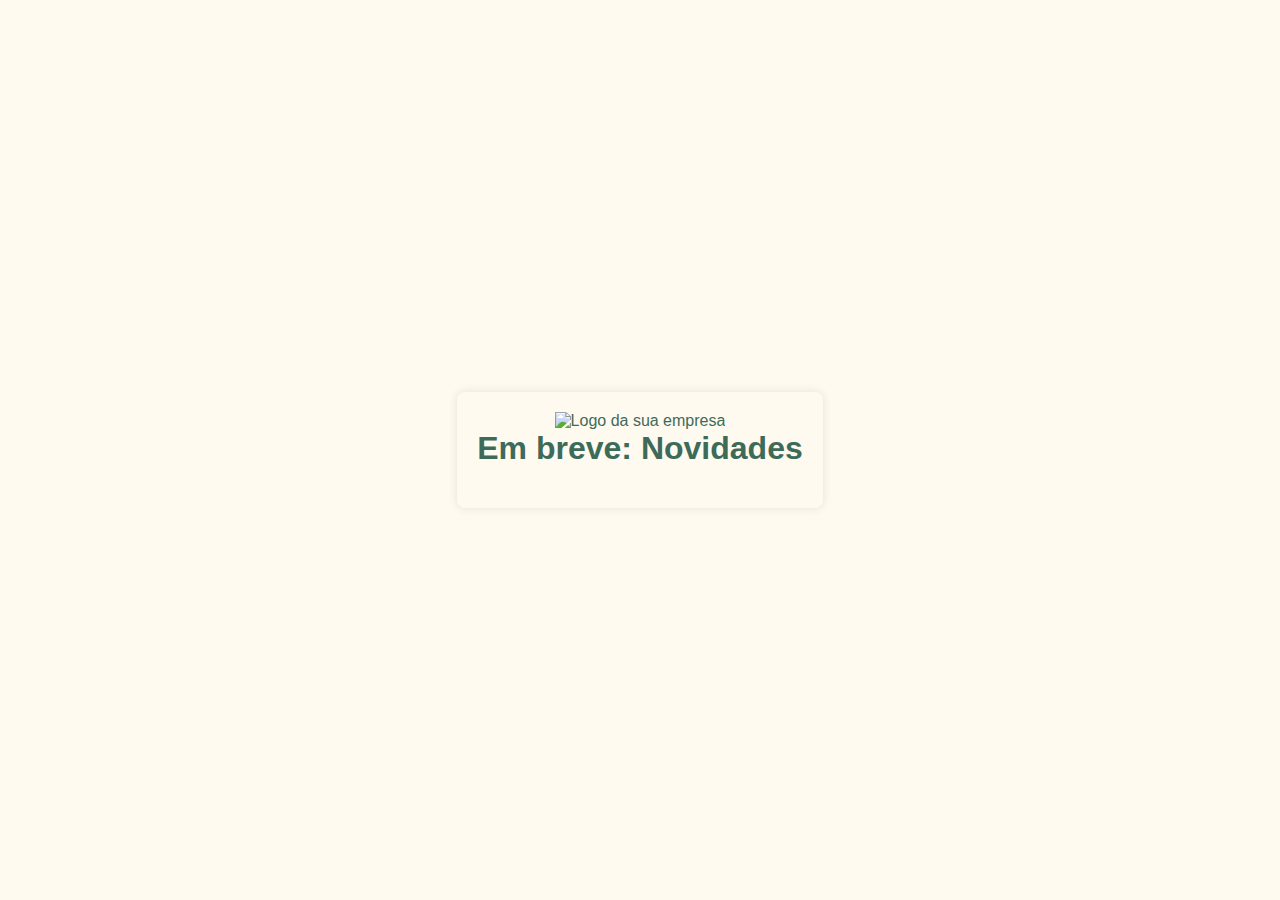
==== index.html @ e1c01711 "Add files via upload" ====
<!DOCTYPE html>
<html lang="pt-BR">
<head>
    <meta charset="UTF-8">
    <meta name="viewport" content="width=device-width, initial-scale=1.0">
    <title>Em breve: Novidades</title>
    <style>
        body {
            font-family: Arial, sans-serif;
            margin: 0;
            padding: 0;
            background-color: #FFFAF0;
            display: flex;
            justify-content: center;
            align-items: center;
            height: 100vh;
            text-align: center;
        }
        .container {
            background-color: #FFFAF0;
            padding: 20px;
            border-radius: 8px;
            box-shadow: 0 0 10px rgba(0, 0, 0, 0.1);
            color: #3E6B59; /* Cor do texto */
            font-family: Helvetica, Arial, sans-serif;
        }
        h1 {
            color: #3E6B59;
            font-family: Helvetica, Arial, sans-serif;
            margin-top: -20px;
        }
        p {
            color: #3E6B59;
            margin-top: 10px;
        }
        .logo {
            max-width: 100%;
            height: auto;
            margin-bottom: 20px;
        }
    </style>
</head>
<body>
    <div class="container">
        <!-- Imagem da logo -->
        <img class="logo" src="https://lh3.googleusercontent.com/u/0/drive-viewer/AKGpihasbDhyGX85E_A7X9hOeLJcjGggwmZnOUQqhpqt3ANOIvki8FFfJQSGv1xCVr5xY9MBbKnms3M5TJsJ9j9xTAw_CvL5=w1920-h868" alt="Logo da sua empresa">
        <!-- Título e texto -->
        <h1>Em breve: Novidades</h1>
    </div>
</body>
</html>
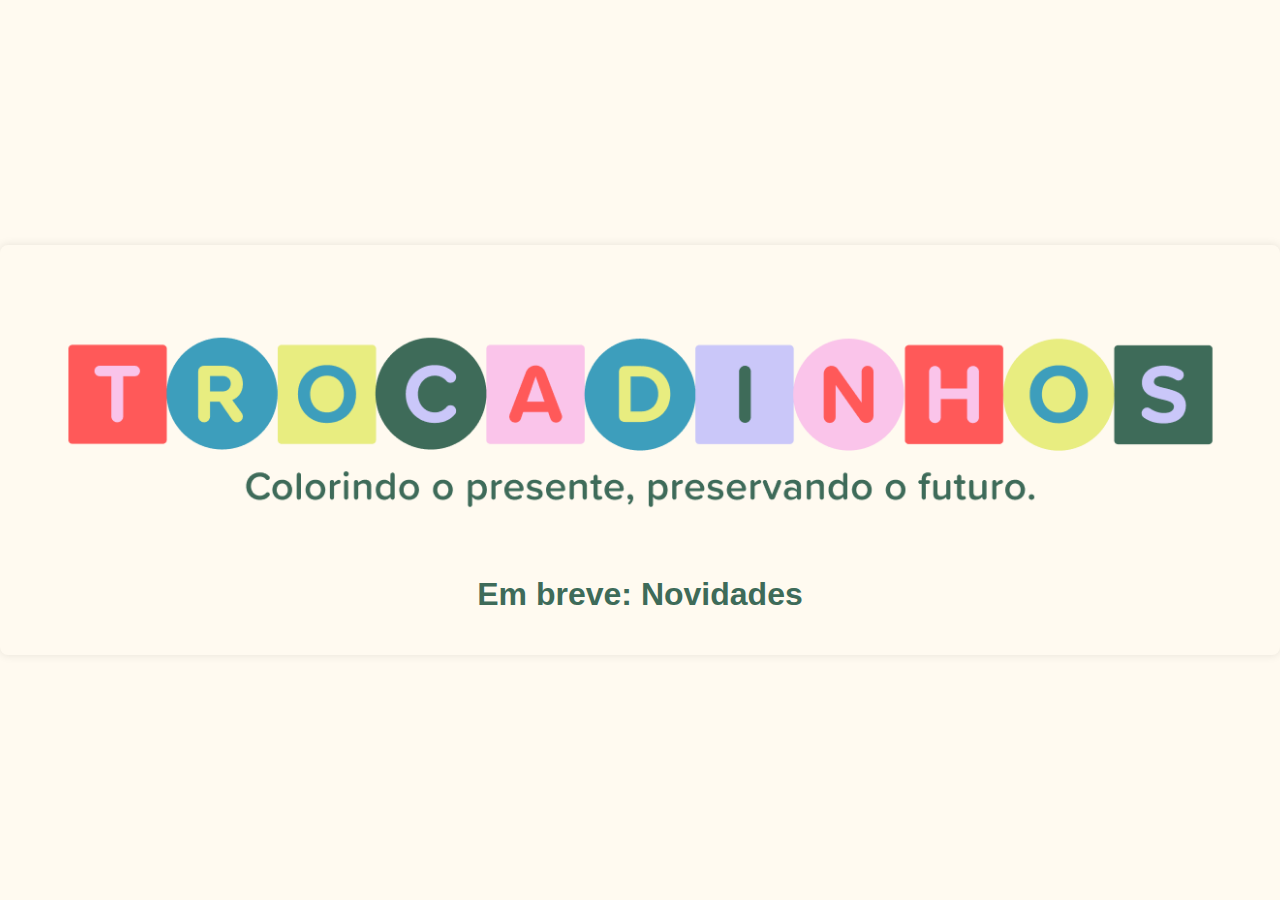
==== commit 030a3d0d: "Update index.html" ====
--- a/index.html
+++ b/index.html
@@ -43,7 +43,7 @@
 <body>
     <div class="container">
         <!-- Imagem da logo -->
-        <img class="logo" src="https://lh3.googleusercontent.com/u/0/drive-viewer/AKGpihasbDhyGX85E_A7X9hOeLJcjGggwmZnOUQqhpqt3ANOIvki8FFfJQSGv1xCVr5xY9MBbKnms3M5TJsJ9j9xTAw_CvL5=w1920-h868" alt="Logo da sua empresa">
+        <img class="logo" src="logo.png" alt="Logo da sua empresa">
         <!-- Título e texto -->
         <h1>Em breve: Novidades</h1>
     </div>
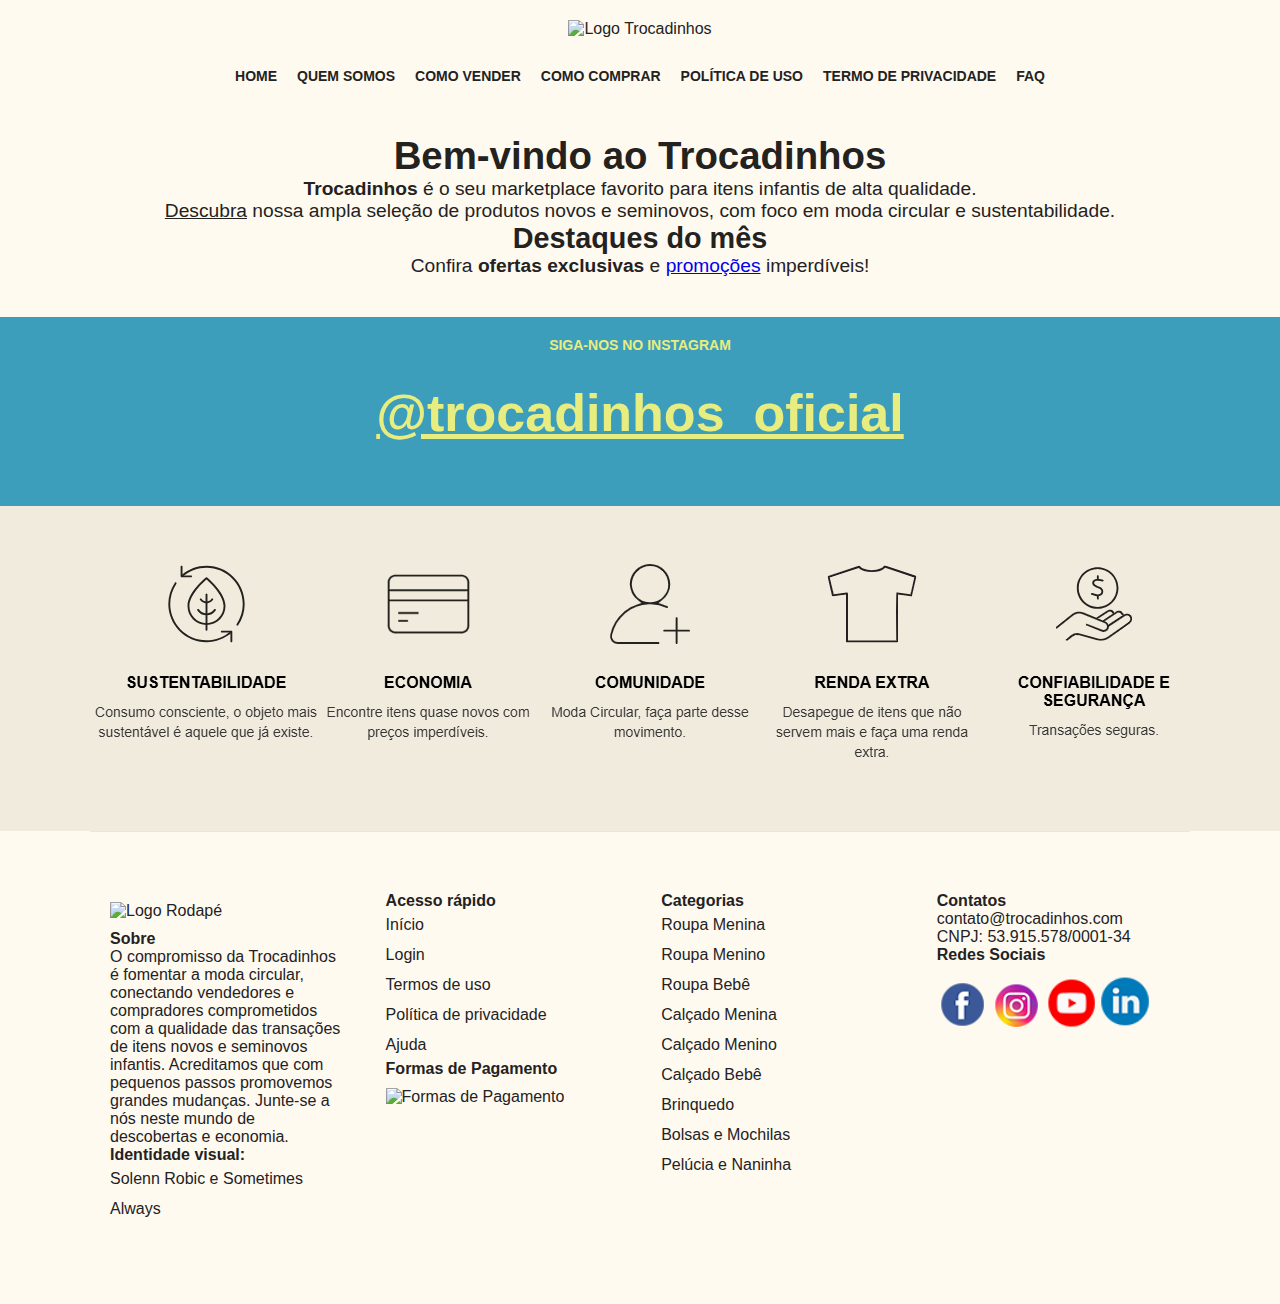
==== commit b49c98b9: "new_version" ====
--- a/index.html
+++ b/index.html
@@ -1,51 +1,49 @@
 <!DOCTYPE html>
-<html lang="pt-BR">
+<html lang="pt-br">
 <head>
     <meta charset="UTF-8">
     <meta name="viewport" content="width=device-width, initial-scale=1.0">
-    <title>Em breve: Novidades</title>
-    <style>
-        body {
-            font-family: Arial, sans-serif;
-            margin: 0;
-            padding: 0;
-            background-color: #FFFAF0;
-            display: flex;
-            justify-content: center;
-            align-items: center;
-            height: 100vh;
-            text-align: center;
-        }
-        .container {
-            background-color: #FFFAF0;
-            padding: 20px;
-            border-radius: 8px;
-            box-shadow: 0 0 10px rgba(0, 0, 0, 0.1);
-            color: #3E6B59; /* Cor do texto */
-            font-family: Helvetica, Arial, sans-serif;
-        }
-        h1 {
-            color: #3E6B59;
-            font-family: Helvetica, Arial, sans-serif;
-            margin-top: -20px;
-        }
-        p {
-            color: #3E6B59;
-            margin-top: 10px;
-        }
-        .logo {
-            max-width: 100%;
-            height: auto;
-            margin-bottom: 20px;
-        }
-    </style>
+    <title>FAQ - Trocadinhos</title>
+    <link rel="stylesheet" href="style.css">
 </head>
 <body>
-    <div class="container">
-        <!-- Imagem da logo -->
-        <img class="logo" src="logo.png" alt="Logo da sua empresa">
-        <!-- Título e texto -->
-        <h1>Em breve: Novidades</h1>
+
+    <!-- Carregar o Header -->
+    <div id="header"></div>
+
+    <!-- Área de conteúdo onde as páginas serão carregadas -->
+    <div id="content" class="palco">
+        <p>Carregando...</p>
     </div>
+
+    <!-- Carregar o Footer -->
+    <div id="footer"></div>
+
+    <script>
+        // Função para carregar o header e o footer
+        async function loadComponent(id, path) {
+            const response = await fetch(path);
+            const content = await response.text();
+            document.getElementById(id).innerHTML = content;
+        }
+
+        loadComponent("header", "header.html");
+        loadComponent("footer", "footer.html");
+
+        // Função para carregar o conteúdo principal
+        async function loadContent(page) {
+            try {
+                const response = await fetch(page);
+                const content = await response.text();
+                document.getElementById("content").innerHTML = content;
+            } catch (error) {
+                document.getElementById("content").innerHTML = "<p>Erro ao carregar o conteúdo. Tente novamente.</p>";
+            }
+        }
+
+        // Carrega a página inicial por padrão
+        loadContent('home.html');
+    </script>
+
 </body>
 </html>
--- a/style.css
+++ b/style.css
@@ -0,0 +1,158 @@
+/* Variáveis para facilitar a edição */
+:root {
+    --primary-bg-color: #FFFAF0;
+    --primary-text-color: #23221F;
+    --banner-bg-color: #3D9EBC;
+    --banner-text-color: #E8ED80;
+    --section-bg-color: #F1EBDD;
+    --font-family: 'Helvetica', sans-serif;
+    --banner-height: 7cm;
+}
+
+/* Reset básico */
+* {
+    margin: 0;
+    padding: 0;
+    box-sizing: border-box;
+}
+
+/* Estilos gerais */
+body {
+    font-family: var(--font-family);
+    background-color: var(--primary-bg-color);
+    color: var(--primary-text-color);
+}
+
+/* Cabeçalho */
+header {
+    text-align: center;
+    padding: 20px 0;
+}
+
+.logo {
+    width: 768px;
+    height: auto;
+}
+
+/* Menu */
+.menu {
+    background-color: #FFFAF0;
+    font-size: 14px;
+    color: #23221F;
+}
+
+nav {
+    display: flex;
+    justify-content: center;
+    background-color: #FFFAF0;
+    padding: 10px 0;
+    font-size: 14px;
+}
+
+nav ul {
+    list-style-type: none;
+    display: flex;
+    gap: 20px;
+}
+
+nav a {
+    text-decoration: none;
+    color: var(--primary-text-color);
+    font-weight: bold;
+    text-transform: uppercase;
+}
+
+/* Palco */
+.palco {
+    padding: 40px;
+    background-color: var(--primary-bg-color);
+    text-align: center;
+    font-size: 1.2rem;
+}
+
+/* Faixa promocional */
+.faixa-azul {
+    background-color: #3D9EBC;
+    color: #E8ED80;
+    height: 5cm;
+    padding: 20px;
+    text-align: center;
+}
+
+.faixa-azul .texto-menor {
+    font-size: 0.875rem;
+    font-weight: 700;
+    text-transform: uppercase;
+}
+
+.faixa-azul .texto-maior {
+    font-size: 3.25rem;
+    font-weight: 700;
+    margin: 30px 0 20px 0;
+}
+
+.faixa-azul .texto-maior a{
+    color: #E8ED80;
+}
+
+/* Nova seção com imagem */
+.imagem-central {
+    background-color: var(--section-bg-color);
+    text-align: center;
+}
+
+.imagem-central img {
+    max-width: 100%;
+    height: auto;
+}
+
+/* Rodapé */
+footer {
+    background-color: #FFFAF0;
+    color: #23221F;
+    padding: 60px 20px;
+    border-top: 1px solid #e7e5e1;
+    max-width: 1100px;
+    margin: 0 auto;
+    display: flex;
+    flex-wrap: wrap;
+    justify-content: space-between;
+}
+
+footer div {
+    width: 22%;
+    margin-bottom: 20px;
+}
+
+footer img {
+    max-width: 200px;
+    margin: 10px 0;
+}
+
+footer a {
+    color: var(--primary-text-color);
+    text-decoration: none;
+    list-style: none;
+    line-height: 1.875rem;
+}
+
+footer a:hover {
+    text-decoration: underline;
+}
+
+/* Estilos responsivos */
+@media (max-width: 768px) {
+    nav ul {
+        flex-direction: column;
+        gap: 10px;
+    }
+
+    .faixa {
+        font-size: 1rem;
+        height: auto;
+    }
+
+    footer div {
+        width: 100%;
+    }
+}
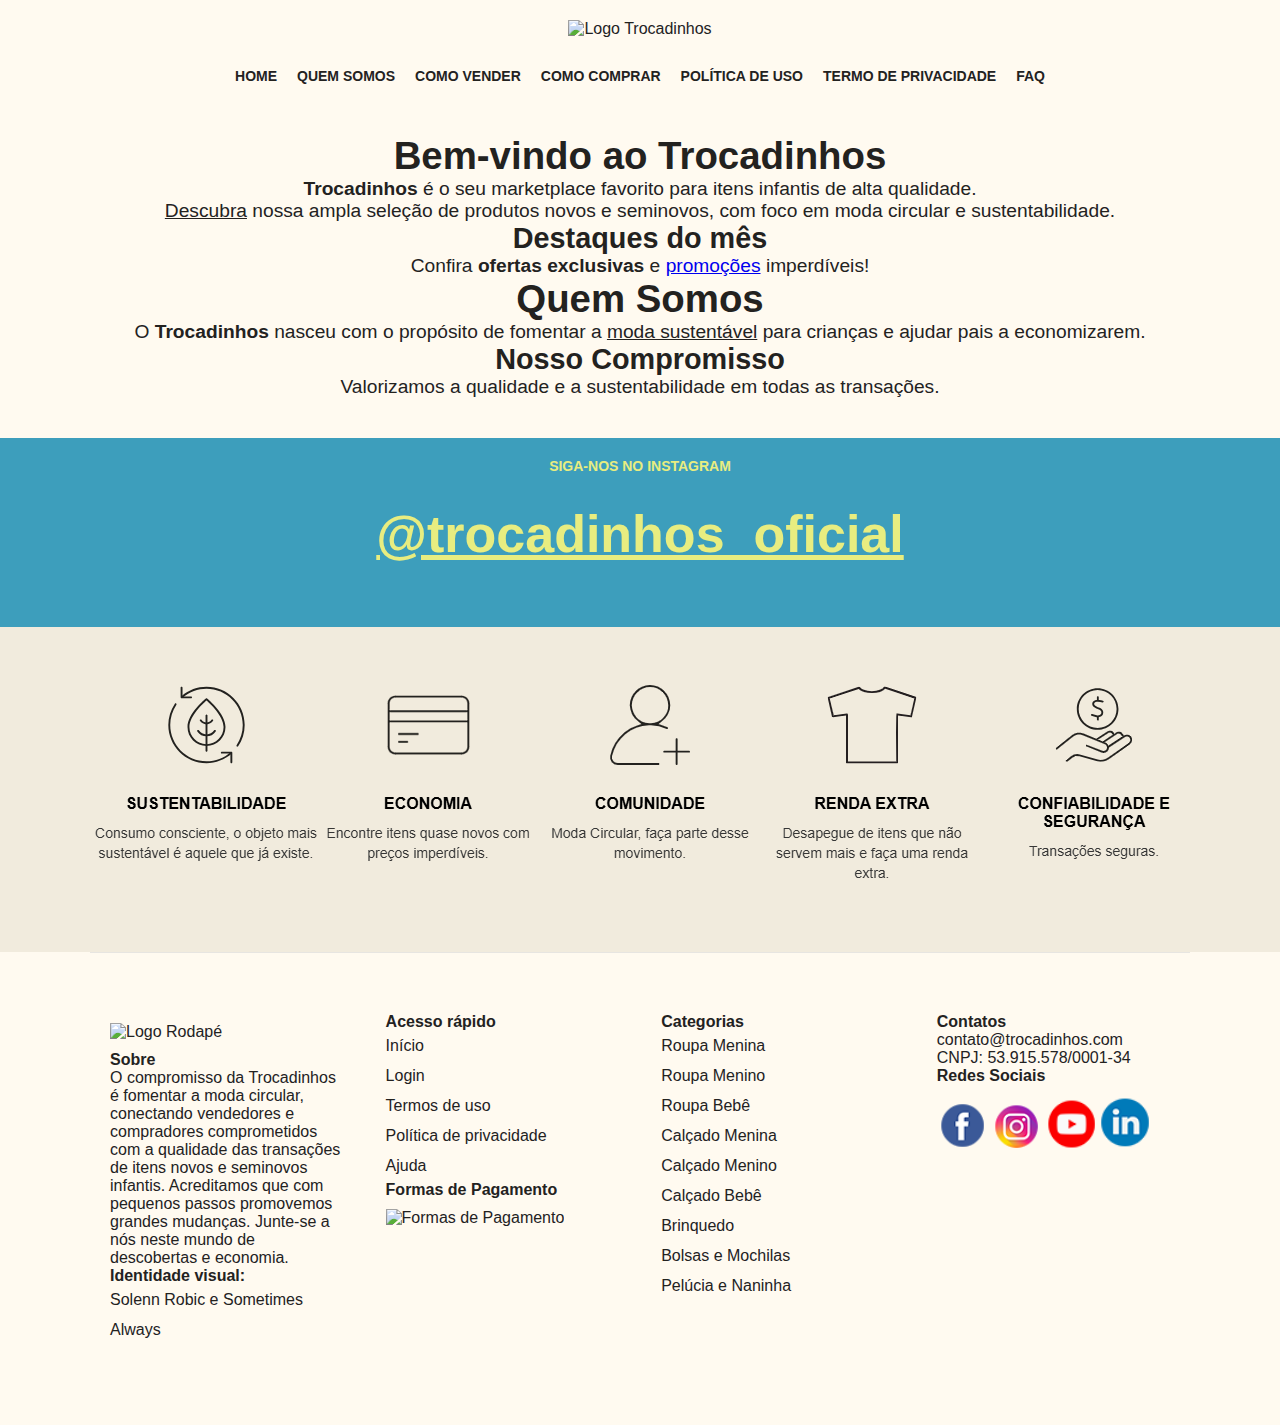
==== commit d98a6da4: "ajuste_home" ====
--- a/index.html
+++ b/index.html
@@ -42,7 +42,7 @@
         }
 
         // Carrega a página inicial por padrão
-        loadContent('home.html');
+        loadContent('quemsomos.html');
     </script>
 
 </body>
